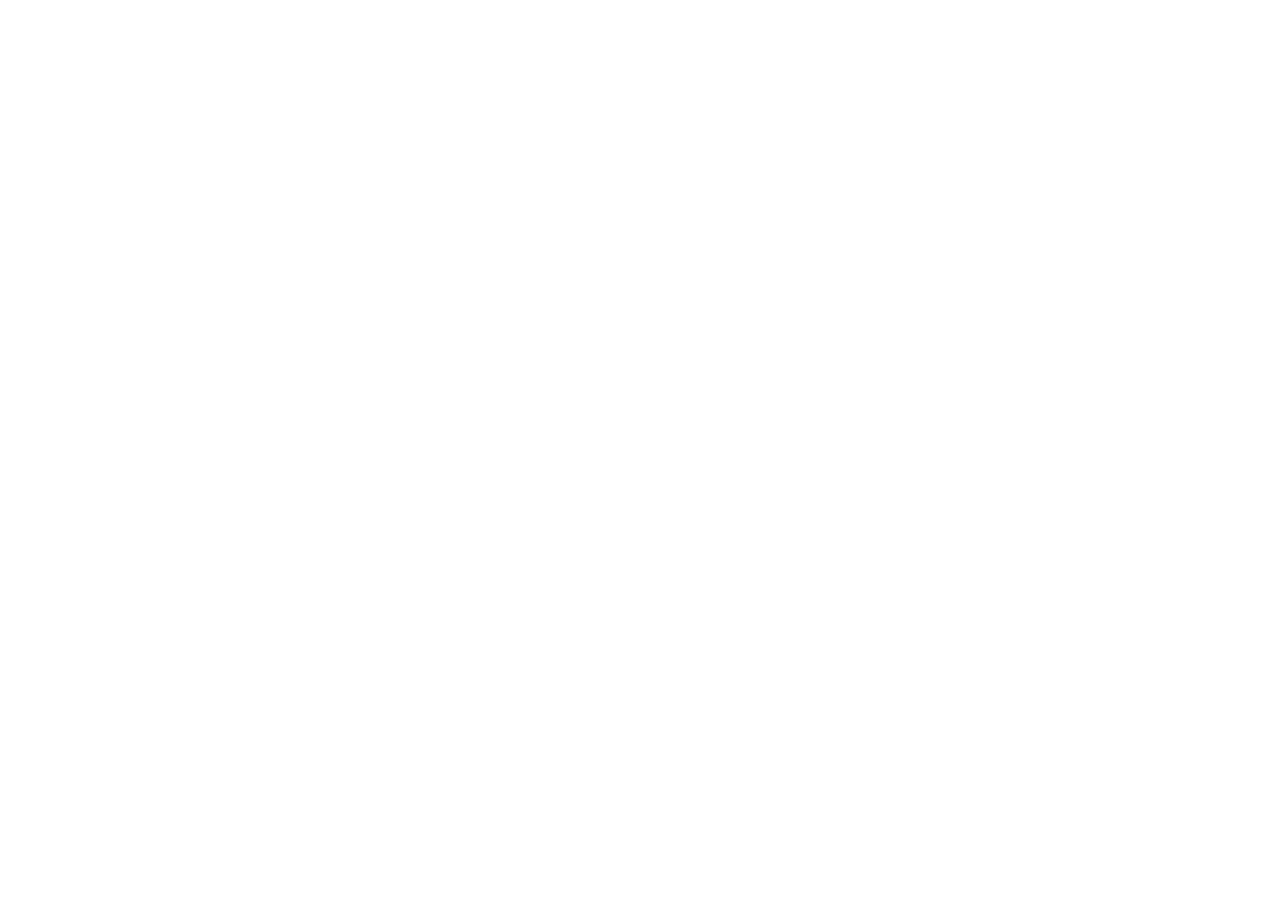
==== login.html @ 0137897a "更新了文件" ====
<!DOCTYPE html>
<html lang="en">

<head>
    <meta charset="UTF-8">
    <meta http-equiv="X-UA-Compatible" content="IE=edge">
    <meta name="viewport" content="width=device-width, initial-scale=1.0">
    <title>Document</title>
</head>

<body>

</body>

</html>
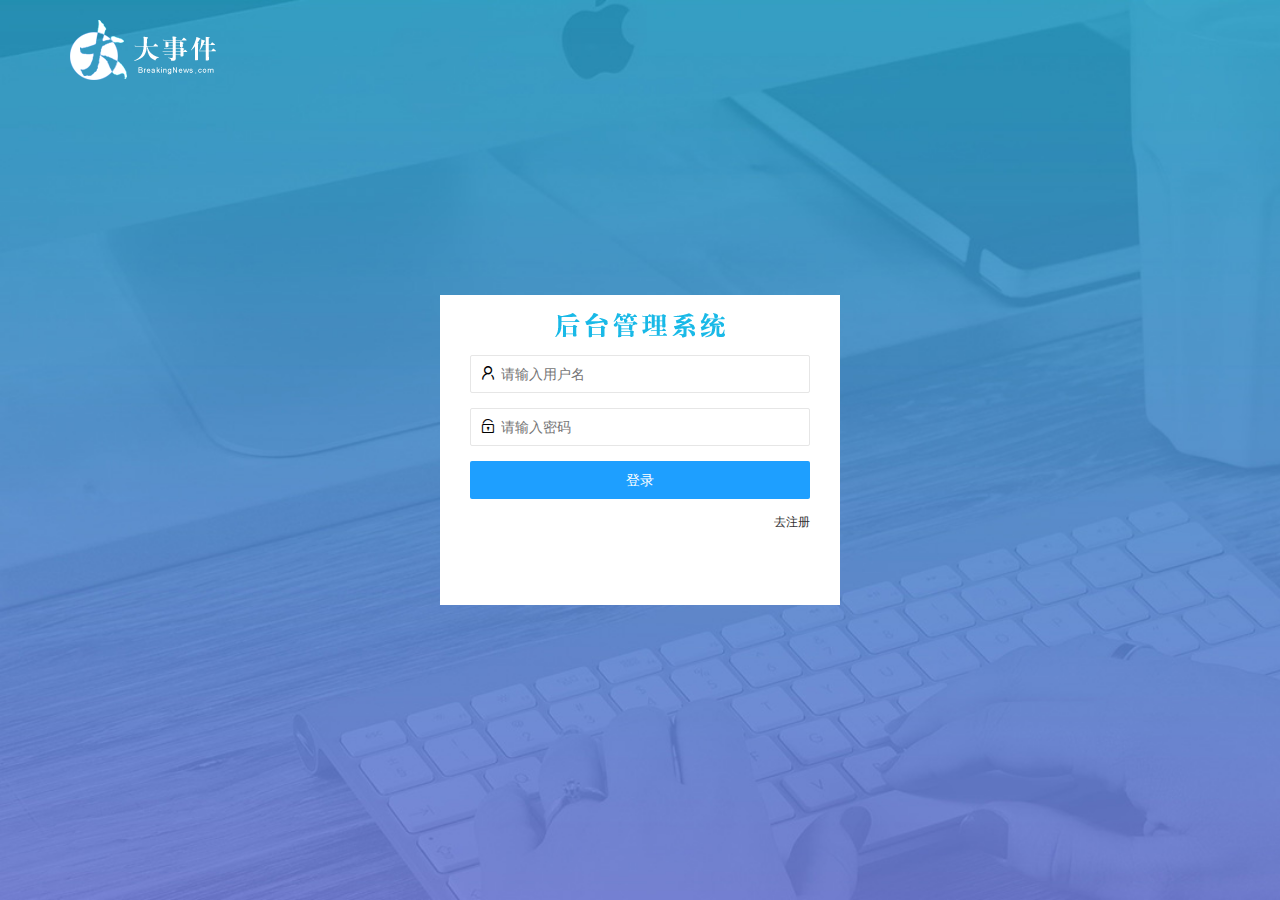
==== commit 8d0615fd: "完成了登录和注册的功能" ====
--- a/login.html
+++ b/login.html
@@ -5,11 +5,72 @@
     <meta charset="UTF-8">
     <meta http-equiv="X-UA-Compatible" content="IE=edge">
     <meta name="viewport" content="width=device-width, initial-scale=1.0">
-    <title>Document</title>
+    <title>大事件登录/注册</title>
+    <link rel="stylesheet" href="./assets/lib/layui/css/layui.css" />
+    <link rel="stylesheet" href="./assets/css/login.css" />
 </head>
 
 <body>
+    <!-- 头部区域 -->
+    <div class="layui-main header">
+        <img src="./assets/images/logo.png" alt="">
+    </div>
+    <!-- 登录盒子 -->
+    <div class="loginAndRegBox">
+        <!-- 登录头部 -->
+        <div class="header-box"></div>
+        <!-- 登录 -->
+        <div class="login-box">
+            <form class="layui-form" id="form_login">
+                <div class="layui-form-item">
+                    <i class="layui-icon layui-icon-username"></i>
+                    <input type="text" name="username" required lay-verify="required|uname" placeholder="请输入用户名" autocomplete="off" class="layui-input">
+                </div>
+                <div class="layui-form-item">
+                    <i class="layui-icon layui-icon-password"></i>
+                    <input type="password" name="password" required lay-verify="required|pwd" placeholder="请输入密码" autocomplete="off" class="layui-input">
+                </div>
+                <div class="layui-form-item">
+                    <button class="layui-btn layui-btn-fluid layui-btn-normal" lay-submit lay-filter="formDemo">登录</button>
+                </div>
+                <div class="layui-form-item link">
+                    <a href="javascript:;" id="link-login">去注册</a>
+                </div>
+            </form>
 
+        </div>
+        <!-- 注册 -->
+        <div class="reg-box">
+            <form class="layui-form" id="form_reg">
+                <div class="layui-form-item">
+                    <i class="layui-icon layui-icon-username"></i>
+                    <input type="text" name="username" required lay-verify="required|uname" placeholder="请输入用户名" autocomplete="off" class="layui-input">
+                </div>
+                <div class="layui-form-item">
+                    <i class="layui-icon layui-icon-password"></i>
+                    <input type="password" name="password" required lay-verify="required|pwd" placeholder="请输入密码" autocomplete="off" class="layui-input">
+                </div>
+                <div class="layui-form-item">
+                    <i class="layui-icon layui-icon-password"></i>
+                    <input type="password" name="repassword" required lay-verify="required|pwd|repwd" placeholder="请再次输入密码" autocomplete="off" class="layui-input">
+                </div>
+                <div class="layui-form-item">
+                    <button class="layui-btn layui-btn-fluid layui-btn-normal" lay-submit lay-filter="formDemo">注册</button>
+                </div>
+                <div class="layui-form-item link">
+                    <a href="javascript:;" id="link-reg">去登录</a>
+                </div>
+            </form>
+
+        </div>
+
+    </div>
+    <!-- 引入jqury代码 -->
+    <script src="./assets/lib/jquery.js"></script>
+    <script src="./assets/lib/layui/layui.all.js"></script>
+    <!-- 引入自己的JavaScript代码 -->
+    <script src="./assets/js/login.js"></script>
+    <script src="./assets/js/baseAPI.js"></script>
 </body>
 
 </html>--- a/assets/lib/layui/css/layui.css
+++ b/assets/lib/layui/css/layui.css
@@ -0,0 +1,2 @@
+/** layui-v2.5.5 MIT License By https://www.layui.com */
+ .layui-inline,img{display:inline-block;vertical-align:middle}h1,h2,h3,h4,h5,h6{font-weight:400}.layui-edge,.layui-header,.layui-inline,.layui-main{position:relative}.layui-body,.layui-edge,.layui-elip{overflow:hidden}.layui-btn,.layui-edge,.layui-inline,img{vertical-align:middle}.layui-btn,.layui-disabled,.layui-icon,.layui-unselect{-moz-user-select:none;-webkit-user-select:none;-ms-user-select:none}.layui-elip,.layui-form-checkbox span,.layui-form-pane .layui-form-label{text-overflow:ellipsis;white-space:nowrap}.layui-breadcrumb,.layui-tree-btnGroup{visibility:hidden}blockquote,body,button,dd,div,dl,dt,form,h1,h2,h3,h4,h5,h6,input,li,ol,p,pre,td,textarea,th,ul{margin:0;padding:0;-webkit-tap-highlight-color:rgba(0,0,0,0)}a:active,a:hover{outline:0}img{border:none}li{list-style:none}table{border-collapse:collapse;border-spacing:0}h4,h5,h6{font-size:100%}button,input,optgroup,option,select,textarea{font-family:inherit;font-size:inherit;font-style:inherit;font-weight:inherit;outline:0}pre{white-space:pre-wrap;white-space:-moz-pre-wrap;white-space:-pre-wrap;white-space:-o-pre-wrap;word-wrap:break-word}body{line-height:24px;font:14px Helvetica Neue,Helvetica,PingFang SC,Tahoma,Arial,sans-serif}hr{height:1px;margin:10px 0;border:0;clear:both}a{color:#333;text-decoration:none}a:hover{color:#777}a cite{font-style:normal;*cursor:pointer}.layui-border-box,.layui-border-box *{box-sizing:border-box}.layui-box,.layui-box *{box-sizing:content-box}.layui-clear{clear:both;*zoom:1}.layui-clear:after{content:'\20';clear:both;*zoom:1;display:block;height:0}.layui-inline{*display:inline;*zoom:1}.layui-edge{display:inline-block;width:0;height:0;border-width:6px;border-style:dashed;border-color:transparent}.layui-edge-top{top:-4px;border-bottom-color:#999;border-bottom-style:solid}.layui-edge-right{border-left-color:#999;border-left-style:solid}.layui-edge-bottom{top:2px;border-top-color:#999;border-top-style:solid}.layui-edge-left{border-right-color:#999;border-right-style:solid}.layui-disabled,.layui-disabled:hover{color:#d2d2d2!important;cursor:not-allowed!important}.layui-circle{border-radius:100%}.layui-show{display:block!important}.layui-hide{display:none!important}@font-face{font-family:layui-icon;src:url(../font/iconfont.eot?v=250);src:url(../font/iconfont.eot?v=250#iefix) format('embedded-opentype'),url(../font/iconfont.woff2?v=250) format('woff2'),url(../font/iconfont.woff?v=250) format('woff'),url(../font/iconfont.ttf?v=250) format('truetype'),url(../font/iconfont.svg?v=250#layui-icon) format('svg')}.layui-icon{font-family:layui-icon!important;font-size:16px;font-style:normal;-webkit-font-smoothing:antialiased;-moz-osx-font-smoothing:grayscale}.layui-icon-reply-fill:before{content:"\e611"}.layui-icon-set-fill:before{content:"\e614"}.layui-icon-menu-fill:before{content:"\e60f"}.layui-icon-search:before{content:"\e615"}.layui-icon-share:before{content:"\e641"}.layui-icon-set-sm:before{content:"\e620"}.layui-icon-engine:before{content:"\e628"}.layui-icon-close:before{content:"\1006"}.layui-icon-close-fill:before{content:"\1007"}.layui-icon-chart-screen:before{content:"\e629"}.layui-icon-star:before{content:"\e600"}.layui-icon-circle-dot:before{content:"\e617"}.layui-icon-chat:before{content:"\e606"}.layui-icon-release:before{content:"\e609"}.layui-icon-list:before{content:"\e60a"}.layui-icon-chart:before{content:"\e62c"}.layui-icon-ok-circle:before{content:"\1005"}.layui-icon-layim-theme:before{content:"\e61b"}.layui-icon-table:before{content:"\e62d"}.layui-icon-right:before{content:"\e602"}.layui-icon-left:before{content:"\e603"}.layui-icon-cart-simple:before{content:"\e698"}.layui-icon-face-cry:before{content:"\e69c"}.layui-icon-face-smile:before{content:"\e6af"}.layui-icon-survey:before{content:"\e6b2"}.layui-icon-tree:before{content:"\e62e"}.layui-icon-upload-circle:before{content:"\e62f"}.layui-icon-add-circle:before{content:"\e61f"}.layui-icon-download-circle:before{content:"\e601"}.layui-icon-templeate-1:before{content:"\e630"}.layui-icon-util:before{content:"\e631"}.layui-icon-face-surprised:before{content:"\e664"}.layui-icon-edit:before{content:"\e642"}.layui-icon-speaker:before{content:"\e645"}.layui-icon-down:before{content:"\e61a"}.layui-icon-file:before{content:"\e621"}.layui-icon-layouts:before{content:"\e632"}.layui-icon-rate-half:before{content:"\e6c9"}.layui-icon-add-circle-fine:before{content:"\e608"}.layui-icon-prev-circle:before{content:"\e633"}.layui-icon-read:before{content:"\e705"}.layui-icon-404:before{content:"\e61c"}.layui-icon-carousel:before{content:"\e634"}.layui-icon-help:before{content:"\e607"}.layui-icon-code-circle:before{content:"\e635"}.layui-icon-water:before{content:"\e636"}.layui-icon-username:before{content:"\e66f"}.layui-icon-find-fill:before{content:"\e670"}.layui-icon-about:before{content:"\e60b"}.layui-icon-location:before{content:"\e715"}.layui-icon-up:before{content:"\e619"}.layui-icon-pause:before{content:"\e651"}.layui-icon-date:before{content:"\e637"}.layui-icon-layim-uploadfile:before{content:"\e61d"}.layui-icon-delete:before{content:"\e640"}.layui-icon-play:before{content:"\e652"}.layui-icon-top:before{content:"\e604"}.layui-icon-friends:before{content:"\e612"}.layui-icon-refresh-3:before{content:"\e9aa"}.layui-icon-ok:before{content:"\e605"}.layui-icon-layer:before{content:"\e638"}.layui-icon-face-smile-fine:before{content:"\e60c"}.layui-icon-dollar:before{content:"\e659"}.layui-icon-group:before{content:"\e613"}.layui-icon-layim-download:before{content:"\e61e"}.layui-icon-picture-fine:before{content:"\e60d"}.layui-icon-link:before{content:"\e64c"}.layui-icon-diamond:before{content:"\e735"}.layui-icon-log:before{content:"\e60e"}.layui-icon-rate-solid:before{content:"\e67a"}.layui-icon-fonts-del:before{content:"\e64f"}.layui-icon-unlink:before{content:"\e64d"}.layui-icon-fonts-clear:before{content:"\e639"}.layui-icon-triangle-r:before{content:"\e623"}.layui-icon-circle:before{content:"\e63f"}.layui-icon-radio:before{content:"\e643"}.layui-icon-align-center:before{content:"\e647"}.layui-icon-align-right:before{content:"\e648"}.layui-icon-align-left:before{content:"\e649"}.layui-icon-loading-1:before{content:"\e63e"}.layui-icon-return:before{content:"\e65c"}.layui-icon-fonts-strong:before{content:"\e62b"}.layui-icon-upload:before{content:"\e67c"}.layui-icon-dialogue:before{content:"\e63a"}.layui-icon-video:before{content:"\e6ed"}.layui-icon-headset:before{content:"\e6fc"}.layui-icon-cellphone-fine:before{content:"\e63b"}.layui-icon-add-1:before{content:"\e654"}.layui-icon-face-smile-b:before{content:"\e650"}.layui-icon-fonts-html:before{content:"\e64b"}.layui-icon-form:before{content:"\e63c"}.layui-icon-cart:before{content:"\e657"}.layui-icon-camera-fill:before{content:"\e65d"}.layui-icon-tabs:before{content:"\e62a"}.layui-icon-fonts-code:before{content:"\e64e"}.layui-icon-fire:before{content:"\e756"}.layui-icon-set:before{content:"\e716"}.layui-icon-fonts-u:before{content:"\e646"}.layui-icon-triangle-d:before{content:"\e625"}.layui-icon-tips:before{content:"\e702"}.layui-icon-picture:before{content:"\e64a"}.layui-icon-more-vertical:before{content:"\e671"}.layui-icon-flag:before{content:"\e66c"}.layui-icon-loading:before{content:"\e63d"}.layui-icon-fonts-i:before{content:"\e644"}.layui-icon-refresh-1:before{content:"\e666"}.layui-icon-rmb:before{content:"\e65e"}.layui-icon-home:before{content:"\e68e"}.layui-icon-user:before{content:"\e770"}.layui-icon-notice:before{content:"\e667"}.layui-icon-login-weibo:before{content:"\e675"}.layui-icon-voice:before{content:"\e688"}.layui-icon-upload-drag:before{content:"\e681"}.layui-icon-login-qq:before{content:"\e676"}.layui-icon-snowflake:before{content:"\e6b1"}.layui-icon-file-b:before{content:"\e655"}.layui-icon-template:before{content:"\e663"}.layui-icon-auz:before{content:"\e672"}.layui-icon-console:before{content:"\e665"}.layui-icon-app:before{content:"\e653"}.layui-icon-prev:before{content:"\e65a"}.layui-icon-website:before{content:"\e7ae"}.layui-icon-next:before{content:"\e65b"}.layui-icon-component:before{content:"\e857"}.layui-icon-more:before{content:"\e65f"}.layui-icon-login-wechat:before{content:"\e677"}.layui-icon-shrink-right:before{content:"\e668"}.layui-icon-spread-left:before{content:"\e66b"}.layui-icon-camera:before{content:"\e660"}.layui-icon-note:before{content:"\e66e"}.layui-icon-refresh:before{content:"\e669"}.layui-icon-female:before{content:"\e661"}.layui-icon-male:before{content:"\e662"}.layui-icon-password:before{content:"\e673"}.layui-icon-senior:before{content:"\e674"}.layui-icon-theme:before{content:"\e66a"}.layui-icon-tread:before{content:"\e6c5"}.layui-icon-praise:before{content:"\e6c6"}.layui-icon-star-fill:before{content:"\e658"}.layui-icon-rate:before{content:"\e67b"}.layui-icon-template-1:before{content:"\e656"}.layui-icon-vercode:before{content:"\e679"}.layui-icon-cellphone:before{content:"\e678"}.layui-icon-screen-full:before{content:"\e622"}.layui-icon-screen-restore:before{content:"\e758"}.layui-icon-cols:before{content:"\e610"}.layui-icon-export:before{content:"\e67d"}.layui-icon-print:before{content:"\e66d"}.layui-icon-slider:before{content:"\e714"}.layui-icon-addition:before{content:"\e624"}.layui-icon-subtraction:before{content:"\e67e"}.layui-icon-service:before{content:"\e626"}.layui-icon-transfer:before{content:"\e691"}.layui-main{width:1140px;margin:0 auto}.layui-header{z-index:1000;height:60px}.layui-header a:hover{transition:all .5s;-webkit-transition:all .5s}.layui-side{position:fixed;left:0;top:0;bottom:0;z-index:999;width:200px;overflow-x:hidden}.layui-side-scroll{position:relative;width:220px;height:100%;overflow-x:hidden}.layui-body{position:absolute;left:200px;right:0;top:0;bottom:0;z-index:998;width:auto;overflow-y:auto;box-sizing:border-box}.layui-layout-body{overflow:hidden}.layui-layout-admin .layui-header{background-color:#23262E}.layui-layout-admin .layui-side{top:60px;width:200px;overflow-x:hidden}.layui-layout-admin .layui-body{position:fixed;top:60px;bottom:44px}.layui-layout-admin .layui-main{width:auto;margin:0 15px}.layui-layout-admin .layui-footer{position:fixed;left:200px;right:0;bottom:0;height:44px;line-height:44px;padding:0 15px;background-color:#eee}.layui-layout-admin .layui-logo{position:absolute;left:0;top:0;width:200px;height:100%;line-height:60px;text-align:center;color:#009688;font-size:16px}.layui-layout-admin .layui-header .layui-nav{background:0 0}.layui-layout-left{position:absolute!important;left:200px;top:0}.layui-layout-right{position:absolute!important;right:0;top:0}.layui-container{position:relative;margin:0 auto;padding:0 15px;box-sizing:border-box}.layui-fluid{position:relative;margin:0 auto;padding:0 15px}.layui-row:after,.layui-row:before{content:'';display:block;clear:both}.layui-col-lg1,.layui-col-lg10,.layui-col-lg11,.layui-col-lg12,.layui-col-lg2,.layui-col-lg3,.layui-col-lg4,.layui-col-lg5,.layui-col-lg6,.layui-col-lg7,.layui-col-lg8,.layui-col-lg9,.layui-col-md1,.layui-col-md10,.layui-col-md11,.layui-col-md12,.layui-col-md2,.layui-col-md3,.layui-col-md4,.layui-col-md5,.layui-col-md6,.layui-col-md7,.layui-col-md8,.layui-col-md9,.layui-col-sm1,.layui-col-sm10,.layui-col-sm11,.layui-col-sm12,.layui-col-sm2,.layui-col-sm3,.layui-col-sm4,.layui-col-sm5,.layui-col-sm6,.layui-col-sm7,.layui-col-sm8,.layui-col-sm9,.layui-col-xs1,.layui-col-xs10,.layui-col-xs11,.layui-col-xs12,.layui-col-xs2,.layui-col-xs3,.layui-col-xs4,.layui-col-xs5,.layui-col-xs6,.layui-col-xs7,.layui-col-xs8,.layui-col-xs9{position:relative;display:block;box-sizing:border-box}.layui-col-xs1,.layui-col-xs10,.layui-col-xs11,.layui-col-xs12,.layui-col-xs2,.layui-col-xs3,.layui-col-xs4,.layui-col-xs5,.layui-col-xs6,.layui-col-xs7,.layui-col-xs8,.layui-col-xs9{float:left}.layui-col-xs1{width:8.33333333%}.layui-col-xs2{width:16.66666667%}.layui-col-xs3{width:25%}.layui-col-xs4{width:33.33333333%}.layui-col-xs5{width:41.66666667%}.layui-col-xs6{width:50%}.layui-col-xs7{width:58.33333333%}.layui-col-xs8{width:66.66666667%}.layui-col-xs9{width:75%}.layui-col-xs10{width:83.33333333%}.layui-col-xs11{width:91.66666667%}.layui-col-xs12{width:100%}.layui-col-xs-offset1{margin-left:8.33333333%}.layui-col-xs-offset2{margin-left:16.66666667%}.layui-col-xs-offset3{margin-left:25%}.layui-col-xs-offset4{margin-left:33.33333333%}.layui-col-xs-offset5{margin-left:41.66666667%}.layui-col-xs-offset6{margin-left:50%}.layui-col-xs-offset7{margin-left:58.33333333%}.layui-col-xs-offset8{margin-left:66.66666667%}.layui-col-xs-offset9{margin-left:75%}.layui-col-xs-offset10{margin-left:83.33333333%}.layui-col-xs-offset11{margin-left:91.66666667%}.layui-col-xs-offset12{margin-left:100%}@media screen and (max-width:768px){.layui-hide-xs{display:none!important}.layui-show-xs-block{display:block!important}.layui-show-xs-inline{display:inline!important}.layui-show-xs-inline-block{display:inline-block!important}}@media screen and (min-width:768px){.layui-container{width:750px}.layui-hide-sm{display:none!important}.layui-show-sm-block{display:block!important}.layui-show-sm-inline{display:inline!important}.layui-show-sm-inline-block{display:inline-block!important}.layui-col-sm1,.layui-col-sm10,.layui-col-sm11,.layui-col-sm12,.layui-col-sm2,.layui-col-sm3,.layui-col-sm4,.layui-col-sm5,.layui-col-sm6,.layui-col-sm7,.layui-col-sm8,.layui-col-sm9{float:left}.layui-col-sm1{width:8.33333333%}.layui-col-sm2{width:16.66666667%}.layui-col-sm3{width:25%}.layui-col-sm4{width:33.33333333%}.layui-col-sm5{width:41.66666667%}.layui-col-sm6{width:50%}.layui-col-sm7{width:58.33333333%}.layui-col-sm8{width:66.66666667%}.layui-col-sm9{width:75%}.layui-col-sm10{width:83.33333333%}.layui-col-sm11{width:91.66666667%}.layui-col-sm12{width:100%}.layui-col-sm-offset1{margin-left:8.33333333%}.layui-col-sm-offset2{margin-left:16.66666667%}.layui-col-sm-offset3{margin-left:25%}.layui-col-sm-offset4{margin-left:33.33333333%}.layui-col-sm-offset5{margin-left:41.66666667%}.layui-col-sm-offset6{margin-left:50%}.layui-col-sm-offset7{margin-left:58.33333333%}.layui-col-sm-offset8{margin-left:66.66666667%}.layui-col-sm-offset9{margin-left:75%}.layui-col-sm-offset10{margin-left:83.33333333%}.layui-col-sm-offset11{margin-left:91.66666667%}.layui-col-sm-offset12{margin-left:100%}}@media screen and (min-width:992px){.layui-container{width:970px}.layui-hide-md{display:none!important}.layui-show-md-block{display:block!important}.layui-show-md-inline{display:inline!important}.layui-show-md-inline-block{display:inline-block!important}.layui-col-md1,.layui-col-md10,.layui-col-md11,.layui-col-md12,.layui-col-md2,.layui-col-md3,.layui-col-md4,.layui-col-md5,.layui-col-md6,.layui-col-md7,.layui-col-md8,.layui-col-md9{float:left}.layui-col-md1{width:8.33333333%}.layui-col-md2{width:16.66666667%}.layui-col-md3{width:25%}.layui-col-md4{width:33.33333333%}.layui-col-md5{width:41.66666667%}.layui-col-md6{width:50%}.layui-col-md7{width:58.33333333%}.layui-col-md8{width:66.66666667%}.layui-col-md9{width:75%}.layui-col-md10{width:83.33333333%}.layui-col-md11{width:91.66666667%}.layui-col-md12{width:100%}.layui-col-md-offset1{margin-left:8.33333333%}.layui-col-md-offset2{margin-left:16.66666667%}.layui-col-md-offset3{margin-left:25%}.layui-col-md-offset4{margin-left:33.33333333%}.layui-col-md-offset5{margin-left:41.66666667%}.layui-col-md-offset6{margin-left:50%}.layui-col-md-offset7{margin-left:58.33333333%}.layui-col-md-offset8{margin-left:66.66666667%}.layui-col-md-offset9{margin-left:75%}.layui-col-md-offset10{margin-left:83.33333333%}.layui-col-md-offset11{margin-left:91.66666667%}.layui-col-md-offset12{margin-left:100%}}@media screen and (min-width:1200px){.layui-container{width:1170px}.layui-hide-lg{display:none!important}.layui-show-lg-block{display:block!important}.layui-show-lg-inline{display:inline!important}.layui-show-lg-inline-block{display:inline-block!important}.layui-col-lg1,.layui-col-lg10,.layui-col-lg11,.layui-col-lg12,.layui-col-lg2,.layui-col-lg3,.layui-col-lg4,.layui-col-lg5,.layui-col-lg6,.layui-col-lg7,.layui-col-lg8,.layui-col-lg9{float:left}.layui-col-lg1{width:8.33333333%}.layui-col-lg2{width:16.66666667%}.layui-col-lg3{width:25%}.layui-col-lg4{width:33.33333333%}.layui-col-lg5{width:41.66666667%}.layui-col-lg6{width:50%}.layui-col-lg7{width:58.33333333%}.layui-col-lg8{width:66.66666667%}.layui-col-lg9{width:75%}.layui-col-lg10{width:83.33333333%}.layui-col-lg11{width:91.66666667%}.layui-col-lg12{width:100%}.layui-col-lg-offset1{margin-left:8.33333333%}.layui-col-lg-offset2{margin-left:16.66666667%}.layui-col-lg-offset3{margin-left:25%}.layui-col-lg-offset4{margin-left:33.33333333%}.layui-col-lg-offset5{margin-left:41.66666667%}.layui-col-lg-offset6{margin-left:50%}.layui-col-lg-offset7{margin-left:58.33333333%}.layui-col-lg-offset8{margin-left:66.66666667%}.layui-col-lg-offset9{margin-left:75%}.layui-col-lg-offset10{margin-left:83.33333333%}.layui-col-lg-offset11{margin-left:91.66666667%}.layui-col-lg-offset12{margin-left:100%}}.layui-col-space1{margin:-.5px}.layui-col-space1>*{padding:.5px}.layui-col-space3{margin:-1.5px}.layui-col-space3>*{padding:1.5px}.layui-col-space5{margin:-2.5px}.layui-col-space5>*{padding:2.5px}.layui-col-space8{margin:-3.5px}.layui-col-space8>*{padding:3.5px}.layui-col-space10{margin:-5px}.layui-col-space10>*{padding:5px}.layui-col-space12{margin:-6px}.layui-col-space12>*{padding:6px}.layui-col-space15{margin:-7.5px}.layui-col-space15>*{padding:7.5px}.layui-col-space18{margin:-9px}.layui-col-space18>*{padding:9px}.layui-col-space20{margin:-10px}.layui-col-space20>*{padding:10px}.layui-col-space22{margin:-11px}.layui-col-space22>*{padding:11px}.layui-col-space25{margin:-12.5px}.layui-col-space25>*{padding:12.5px}.layui-col-space30{margin:-15px}.layui-col-space30>*{padding:15px}.layui-btn,.layui-input,.layui-select,.layui-textarea,.layui-upload-button{outline:0;-webkit-appearance:none;transition:all .3s;-webkit-transition:all .3s;box-sizing:border-box}.layui-elem-quote{margin-bottom:10px;padding:15px;line-height:22px;border-left:5px solid #009688;border-radius:0 2px 2px 0;background-color:#f2f2f2}.layui-quote-nm{border-style:solid;border-width:1px 1px 1px 5px;background:0 0}.layui-elem-field{margin-bottom:10px;padding:0;border-width:1px;border-style:solid}.layui-elem-field legend{margin-left:20px;padding:0 10px;font-size:20px;font-weight:300}.layui-field-title{margin:10px 0 20px;border-width:1px 0 0}.layui-field-box{padding:10px 15px}.layui-field-title .layui-field-box{padding:10px 0}.layui-progress{position:relative;height:6px;border-radius:20px;background-color:#e2e2e2}.layui-progress-bar{position:absolute;left:0;top:0;width:0;max-width:100%;height:6px;border-radius:20px;text-align:right;background-color:#5FB878;transition:all .3s;-webkit-transition:all .3s}.layui-progress-big,.layui-progress-big .layui-progress-bar{height:18px;line-height:18px}.layui-progress-text{position:relative;top:-20px;line-height:18px;font-size:12px;color:#666}.layui-progress-big .layui-progress-text{position:static;padding:0 10px;color:#fff}.layui-collapse{border-width:1px;border-style:solid;border-radius:2px}.layui-colla-content,.layui-colla-item{border-top-width:1px;border-top-style:solid}.layui-colla-item:first-child{border-top:none}.layui-colla-title{position:relative;height:42px;line-height:42px;padding:0 15px 0 35px;color:#333;background-color:#f2f2f2;cursor:pointer;font-size:14px;overflow:hidden}.layui-colla-content{display:none;padding:10px 15px;line-height:22px;color:#666}.layui-colla-icon{position:absolute;left:15px;top:0;font-size:14px}.layui-card{margin-bottom:15px;border-radius:2px;background-color:#fff;box-shadow:0 1px 2px 0 rgba(0,0,0,.05)}.layui-card:last-child{margin-bottom:0}.layui-card-header{position:relative;height:42px;line-height:42px;padding:0 15px;border-bottom:1px solid #f6f6f6;color:#333;border-radius:2px 2px 0 0;font-size:14px}.layui-bg-black,.layui-bg-blue,.layui-bg-cyan,.layui-bg-green,.layui-bg-orange,.layui-bg-red{color:#fff!important}.layui-card-body{position:relative;padding:10px 15px;line-height:24px}.layui-card-body[pad15]{padding:15px}.layui-card-body[pad20]{padding:20px}.layui-card-body .layui-table{margin:5px 0}.layui-card .layui-tab{margin:0}.layui-panel-window{position:relative;padding:15px;border-radius:0;border-top:5px solid #E6E6E6;background-color:#fff}.layui-auxiliar-moving{position:fixed;left:0;right:0;top:0;bottom:0;width:100%;height:100%;background:0 0;z-index:9999999999}.layui-form-label,.layui-form-mid,.layui-form-select,.layui-input-block,.layui-input-inline,.layui-textarea{position:relative}.layui-bg-red{background-color:#FF5722!important}.layui-bg-orange{background-color:#FFB800!important}.layui-bg-green{background-color:#009688!important}.layui-bg-cyan{background-color:#2F4056!important}.layui-bg-blue{background-color:#1E9FFF!important}.layui-bg-black{background-color:#393D49!important}.layui-bg-gray{background-color:#eee!important;color:#666!important}.layui-badge-rim,.layui-colla-content,.layui-colla-item,.layui-collapse,.layui-elem-field,.layui-form-pane .layui-form-item[pane],.layui-form-pane .layui-form-label,.layui-input,.layui-layedit,.layui-layedit-tool,.layui-quote-nm,.layui-select,.layui-tab-bar,.layui-tab-card,.layui-tab-title,.layui-tab-title .layui-this:after,.layui-textarea{border-color:#e6e6e6}.layui-timeline-item:before,hr{background-color:#e6e6e6}.layui-text{line-height:22px;font-size:14px;color:#666}.layui-text h1,.layui-text h2,.layui-text h3{font-weight:500;color:#333}.layui-text h1{font-size:30px}.layui-text h2{font-size:24px}.layui-text h3{font-size:18px}.layui-text a:not(.layui-btn){color:#01AAED}.layui-text a:not(.layui-btn):hover{text-decoration:underline}.layui-text ul{padding:5px 0 5px 15px}.layui-text ul li{margin-top:5px;list-style-type:disc}.layui-text em,.layui-word-aux{color:#999!important;padding:0 5px!important}.layui-btn{display:inline-block;height:38px;line-height:38px;padding:0 18px;background-color:#009688;color:#fff;white-space:nowrap;text-align:center;font-size:14px;border:none;border-radius:2px;cursor:pointer}.layui-btn:hover{opacity:.8;filter:alpha(opacity=80);color:#fff}.layui-btn:active{opacity:1;filter:alpha(opacity=100)}.layui-btn+.layui-btn{margin-left:10px}.layui-btn-container{font-size:0}.layui-btn-container .layui-btn{margin-right:10px;margin-bottom:10px}.layui-btn-container .layui-btn+.layui-btn{margin-left:0}.layui-table .layui-btn-container .layui-btn{margin-bottom:9px}.layui-btn-radius{border-radius:100px}.layui-btn .layui-icon{margin-right:3px;font-size:18px;vertical-align:bottom;vertical-align:middle\9}.layui-btn-primary{border:1px solid #C9C9C9;background-color:#fff;color:#555}.layui-btn-primary:hover{border-color:#009688;color:#333}.layui-btn-normal{background-color:#1E9FFF}.layui-btn-warm{background-color:#FFB800}.layui-btn-danger{background-color:#FF5722}.layui-btn-checked{background-color:#5FB878}.layui-btn-disabled,.layui-btn-disabled:active,.layui-btn-disabled:hover{border:1px solid #e6e6e6;background-color:#FBFBFB;color:#C9C9C9;cursor:not-allowed;opacity:1}.layui-btn-lg{height:44px;line-height:44px;padding:0 25px;font-size:16px}.layui-btn-sm{height:30px;line-height:30px;padding:0 10px;font-size:12px}.layui-btn-sm i{font-size:16px!important}.layui-btn-xs{height:22px;line-height:22px;padding:0 5px;font-size:12px}.layui-btn-xs i{font-size:14px!important}.layui-btn-group{display:inline-block;vertical-align:middle;font-size:0}.layui-btn-group .layui-btn{margin-left:0!important;margin-right:0!important;border-left:1px solid rgba(255,255,255,.5);border-radius:0}.layui-btn-group .layui-btn-primary{border-left:none}.layui-btn-group .layui-btn-primary:hover{border-color:#C9C9C9;color:#009688}.layui-btn-group .layui-btn:first-child{border-left:none;border-radius:2px 0 0 2px}.layui-btn-group .layui-btn-primary:first-child{border-left:1px solid #c9c9c9}.layui-btn-group .layui-btn:last-child{border-radius:0 2px 2px 0}.layui-btn-group .layui-btn+.layui-btn{margin-left:0}.layui-btn-group+.layui-btn-group{margin-left:10px}.layui-btn-fluid{width:100%}.layui-input,.layui-select,.layui-textarea{height:38px;line-height:1.3;line-height:38px\9;border-width:1px;border-style:solid;background-color:#fff;border-radius:2px}.layui-input::-webkit-input-placeholder,.layui-select::-webkit-input-placeholder,.layui-textarea::-webkit-input-placeholder{line-height:1.3}.layui-input,.layui-textarea{display:block;width:100%;padding-left:10px}.layui-input:hover,.layui-textarea:hover{border-color:#D2D2D2!important}.layui-input:focus,.layui-textarea:focus{border-color:#C9C9C9!important}.layui-textarea{min-height:100px;height:auto;line-height:20px;padding:6px 10px;resize:vertical}.layui-select{padding:0 10px}.layui-form input[type=checkbox],.layui-form input[type=radio],.layui-form select{display:none}.layui-form [lay-ignore]{display:initial}.layui-form-item{margin-bottom:15px;clear:both;*zoom:1}.layui-form-item:after{content:'\20';clear:both;*zoom:1;display:block;height:0}.layui-form-label{float:left;display:block;padding:9px 15px;width:80px;font-weight:400;line-height:20px;text-align:right}.layui-form-label-col{display:block;float:none;padding:9px 0;line-height:20px;text-align:left}.layui-form-item .layui-inline{margin-bottom:5px;margin-right:10px}.layui-input-block{margin-left:110px;min-height:36px}.layui-input-inline{display:inline-block;vertical-align:middle}.layui-form-item .layui-input-inline{float:left;width:190px;margin-right:10px}.layui-form-text .layui-input-inline{width:auto}.layui-form-mid{float:left;display:block;padding:9px 0!important;line-height:20px;margin-right:10px}.layui-form-danger+.layui-form-select .layui-input,.layui-form-danger:focus{border-color:#FF5722!important}.layui-form-select .layui-input{padding-right:30px;cursor:pointer}.layui-form-select .layui-edge{position:absolute;right:10px;top:50%;margin-top:-3px;cursor:pointer;border-width:6px;border-top-color:#c2c2c2;border-top-style:solid;transition:all .3s;-webkit-transition:all .3s}.layui-form-select dl{display:none;position:absolute;left:0;top:42px;padding:5px 0;z-index:899;min-width:100%;border:1px solid #d2d2d2;max-height:300px;overflow-y:auto;background-color:#fff;border-radius:2px;box-shadow:0 2px 4px rgba(0,0,0,.12);box-sizing:border-box}.layui-form-select dl dd,.layui-form-select dl dt{padding:0 10px;line-height:36px;white-space:nowrap;overflow:hidden;text-overflow:ellipsis}.layui-form-select dl dt{font-size:12px;color:#999}.layui-form-select dl dd{cursor:pointer}.layui-form-select dl dd:hover{background-color:#f2f2f2;-webkit-transition:.5s all;transition:.5s all}.layui-form-select .layui-select-group dd{padding-left:20px}.layui-form-select dl dd.layui-select-tips{padding-left:10px!important;color:#999}.layui-form-select dl dd.layui-this{background-color:#5FB878;color:#fff}.layui-form-checkbox,.layui-form-select dl dd.layui-disabled{background-color:#fff}.layui-form-selected dl{display:block}.layui-form-checkbox,.layui-form-checkbox *,.layui-form-switch{display:inline-block;vertical-align:middle}.layui-form-selected .layui-edge{margin-top:-9px;-webkit-transform:rotate(180deg);transform:rotate(180deg);margin-top:-3px\9}:root .layui-form-selected .layui-edge{margin-top:-9px\0/IE9}.layui-form-selectup dl{top:auto;bottom:42px}.layui-select-none{margin:5px 0;text-align:center;color:#999}.layui-select-disabled .layui-disabled{border-color:#eee!important}.layui-select-disabled .layui-edge{border-top-color:#d2d2d2}.layui-form-checkbox{position:relative;height:30px;line-height:30px;margin-right:10px;padding-right:30px;cursor:pointer;font-size:0;-webkit-transition:.1s linear;transition:.1s linear;box-sizing:border-box}.layui-form-checkbox span{padding:0 10px;height:100%;font-size:14px;border-radius:2px 0 0 2px;background-color:#d2d2d2;color:#fff;overflow:hidden}.layui-form-checkbox:hover span{background-color:#c2c2c2}.layui-form-checkbox i{position:absolute;right:0;top:0;width:30px;height:28px;border:1px solid #d2d2d2;border-left:none;border-radius:0 2px 2px 0;color:#fff;font-size:20px;text-align:center}.layui-form-checkbox:hover i{border-color:#c2c2c2;color:#c2c2c2}.layui-form-checked,.layui-form-checked:hover{border-color:#5FB878}.layui-form-checked span,.layui-form-checked:hover span{background-color:#5FB878}.layui-form-checked i,.layui-form-checked:hover i{color:#5FB878}.layui-form-item .layui-form-checkbox{margin-top:4px}.layui-form-checkbox[lay-skin=primary]{height:auto!important;line-height:normal!important;min-width:18px;min-height:18px;border:none!important;margin-right:0;padding-left:28px;padding-right:0;background:0 0}.layui-form-checkbox[lay-skin=primary] span{padding-left:0;padding-right:15px;line-height:18px;background:0 0;color:#666}.layui-form-checkbox[lay-skin=primary] i{right:auto;left:0;width:16px;height:16px;line-height:16px;border:1px solid #d2d2d2;font-size:12px;border-radius:2px;background-color:#fff;-webkit-transition:.1s linear;transition:.1s linear}.layui-form-checkbox[lay-skin=primary]:hover i{border-color:#5FB878;color:#fff}.layui-form-checked[lay-skin=primary] i{border-color:#5FB878!important;background-color:#5FB878;color:#fff}.layui-checkbox-disbaled[lay-skin=primary] span{background:0 0!important;color:#c2c2c2}.layui-checkbox-disbaled[lay-skin=primary]:hover i{border-color:#d2d2d2}.layui-form-item .layui-form-checkbox[lay-skin=primary]{margin-top:10px}.layui-form-switch{position:relative;height:22px;line-height:22px;min-width:35px;padding:0 5px;margin-top:8px;border:1px solid #d2d2d2;border-radius:20px;cursor:pointer;background-color:#fff;-webkit-transition:.1s linear;transition:.1s linear}.layui-form-switch i{position:absolute;left:5px;top:3px;width:16px;height:16px;border-radius:20px;background-color:#d2d2d2;-webkit-transition:.1s linear;transition:.1s linear}.layui-form-switch em{position:relative;top:0;width:25px;margin-left:21px;padding:0!important;text-align:center!important;color:#999!important;font-style:normal!important;font-size:12px}.layui-form-onswitch{border-color:#5FB878;background-color:#5FB878}.layui-checkbox-disbaled,.layui-checkbox-disbaled i{border-color:#e2e2e2!important}.layui-form-onswitch i{left:100%;margin-left:-21px;background-color:#fff}.layui-form-onswitch em{margin-left:5px;margin-right:21px;color:#fff!important}.layui-checkbox-disbaled span{background-color:#e2e2e2!important}.layui-checkbox-disbaled:hover i{color:#fff!important}[lay-radio]{display:none}.layui-form-radio,.layui-form-radio *{display:inline-block;vertical-align:middle}.layui-form-radio{line-height:28px;margin:6px 10px 0 0;padding-right:10px;cursor:pointer;font-size:0}.layui-form-radio *{font-size:14px}.layui-form-radio>i{margin-right:8px;font-size:22px;color:#c2c2c2}.layui-form-radio>i:hover,.layui-form-radioed>i{color:#5FB878}.layui-radio-disbaled>i{color:#e2e2e2!important}.layui-form-pane .layui-form-label{width:110px;padding:8px 15px;height:38px;line-height:20px;border-width:1px;border-style:solid;border-radius:2px 0 0 2px;text-align:center;background-color:#FBFBFB;overflow:hidden;box-sizing:border-box}.layui-form-pane .layui-input-inline{margin-left:-1px}.layui-form-pane .layui-input-block{margin-left:110px;left:-1px}.layui-form-pane .layui-input{border-radius:0 2px 2px 0}.layui-form-pane .layui-form-text .layui-form-label{float:none;width:100%;border-radius:2px;box-sizing:border-box;text-align:left}.layui-form-pane .layui-form-text .layui-input-inline{display:block;margin:0;top:-1px;clear:both}.layui-form-pane .layui-form-text .layui-input-block{margin:0;left:0;top:-1px}.layui-form-pane .layui-form-text .layui-textarea{min-height:100px;border-radius:0 0 2px 2px}.layui-form-pane .layui-form-checkbox{margin:4px 0 4px 10px}.layui-form-pane .layui-form-radio,.layui-form-pane .layui-form-switch{margin-top:6px;margin-left:10px}.layui-form-pane .layui-form-item[pane]{position:relative;border-width:1px;border-style:solid}.layui-form-pane .layui-form-item[pane] .layui-form-label{position:absolute;left:0;top:0;height:100%;border-width:0 1px 0 0}.layui-form-pane .layui-form-item[pane] .layui-input-inline{margin-left:110px}@media screen and (max-width:450px){.layui-form-item .layui-form-label{text-overflow:ellipsis;overflow:hidden;white-space:nowrap}.layui-form-item .layui-inline{display:block;margin-right:0;margin-bottom:20px;clear:both}.layui-form-item .layui-inline:after{content:'\20';clear:both;display:block;height:0}.layui-form-item .layui-input-inline{display:block;float:none;left:-3px;width:auto;margin:0 0 10px 112px}.layui-form-item .layui-input-inline+.layui-form-mid{margin-left:110px;top:-5px;padding:0}.layui-form-item .layui-form-checkbox{margin-right:5px;margin-bottom:5px}}.layui-layedit{border-width:1px;border-style:solid;border-radius:2px}.layui-layedit-tool{padding:3px 5px;border-bottom-width:1px;border-bottom-style:solid;font-size:0}.layedit-tool-fixed{position:fixed;top:0;border-top:1px solid #e2e2e2}.layui-layedit-tool .layedit-tool-mid,.layui-layedit-tool .layui-icon{display:inline-block;vertical-align:middle;text-align:center;font-size:14px}.layui-layedit-tool .layui-icon{position:relative;width:32px;height:30px;line-height:30px;margin:3px 5px;color:#777;cursor:pointer;border-radius:2px}.layui-layedit-tool .layui-icon:hover{color:#393D49}.layui-layedit-tool .layui-icon:active{color:#000}.layui-layedit-tool .layedit-tool-active{background-color:#e2e2e2;color:#000}.layui-layedit-tool .layui-disabled,.layui-layedit-tool .layui-disabled:hover{color:#d2d2d2;cursor:not-allowed}.layui-layedit-tool .layedit-tool-mid{width:1px;height:18px;margin:0 10px;background-color:#d2d2d2}.layedit-tool-html{width:50px!important;font-size:30px!important}.layedit-tool-b,.layedit-tool-code,.layedit-tool-help{font-size:16px!important}.layedit-tool-d,.layedit-tool-face,.layedit-tool-image,.layedit-tool-unlink{font-size:18px!important}.layedit-tool-image input{position:absolute;font-size:0;left:0;top:0;width:100%;height:100%;opacity:.01;filter:Alpha(opacity=1);cursor:pointer}.layui-layedit-iframe iframe{display:block;width:100%}#LAY_layedit_code{overflow:hidden}.layui-laypage{display:inline-block;*display:inline;*zoom:1;vertical-align:middle;margin:10px 0;font-size:0}.layui-laypage>a:first-child,.layui-laypage>a:first-child em{border-radius:2px 0 0 2px}.layui-laypage>a:last-child,.layui-laypage>a:last-child em{border-radius:0 2px 2px 0}.layui-laypage>:first-child{margin-left:0!important}.layui-laypage>:last-child{margin-right:0!important}.layui-laypage a,.layui-laypage button,.layui-laypage input,.layui-laypage select,.layui-laypage span{border:1px solid #e2e2e2}.layui-laypage a,.layui-laypage span{display:inline-block;*display:inline;*zoom:1;vertical-align:middle;padding:0 15px;height:28px;line-height:28px;margin:0 -1px 5px 0;background-color:#fff;color:#333;font-size:12px}.layui-flow-more a *,.layui-laypage input,.layui-table-view select[lay-ignore]{display:inline-block}.layui-laypage a:hover{color:#009688}.layui-laypage em{font-style:normal}.layui-laypage .layui-laypage-spr{color:#999;font-weight:700}.layui-laypage a{text-decoration:none}.layui-laypage .layui-laypage-curr{position:relative}.layui-laypage .layui-laypage-curr em{position:relative;color:#fff}.layui-laypage .layui-laypage-curr .layui-laypage-em{position:absolute;left:-1px;top:-1px;padding:1px;width:100%;height:100%;background-color:#009688}.layui-laypage-em{border-radius:2px}.layui-laypage-next em,.layui-laypage-prev em{font-family:Sim sun;font-size:16px}.layui-laypage .layui-laypage-count,.layui-laypage .layui-laypage-limits,.layui-laypage .layui-laypage-refresh,.layui-laypage .layui-laypage-skip{margin-left:10px;margin-right:10px;padding:0;border:none}.layui-laypage .layui-laypage-limits,.layui-laypage .layui-laypage-refresh{vertical-align:top}.layui-laypage .layui-laypage-refresh i{font-size:18px;cursor:pointer}.layui-laypage select{height:22px;padding:3px;border-radius:2px;cursor:pointer}.layui-laypage .layui-laypage-skip{height:30px;line-height:30px;color:#999}.layui-laypage button,.layui-laypage input{height:30px;line-height:30px;border-radius:2px;vertical-align:top;background-color:#fff;box-sizing:border-box}.layui-laypage input{width:40px;margin:0 10px;padding:0 3px;text-align:center}.layui-laypage input:focus,.layui-laypage select:focus{border-color:#009688!important}.layui-laypage button{margin-left:10px;padding:0 10px;cursor:pointer}.layui-table,.layui-table-view{margin:10px 0}.layui-flow-more{margin:10px 0;text-align:center;color:#999;font-size:14px}.layui-flow-more a{height:32px;line-height:32px}.layui-flow-more a *{vertical-align:top}.layui-flow-more a cite{padding:0 20px;border-radius:3px;background-color:#eee;color:#333;font-style:normal}.layui-flow-more a cite:hover{opacity:.8}.layui-flow-more a i{font-size:30px;color:#737383}.layui-table{width:100%;background-color:#fff;color:#666}.layui-table tr{transition:all .3s;-webkit-transition:all .3s}.layui-table th{text-align:left;font-weight:400}.layui-table tbody tr:hover,.layui-table thead tr,.layui-table-click,.layui-table-header,.layui-table-hover,.layui-table-mend,.layui-table-patch,.layui-table-tool,.layui-table-total,.layui-table-total tr,.layui-table[lay-even] tr:nth-child(even){background-color:#f2f2f2}.layui-table td,.layui-table th,.layui-table-col-set,.layui-table-fixed-r,.layui-table-grid-down,.layui-table-header,.layui-table-page,.layui-table-tips-main,.layui-table-tool,.layui-table-total,.layui-table-view,.layui-table[lay-skin=line],.layui-table[lay-skin=row]{border-width:1px;border-style:solid;border-color:#e6e6e6}.layui-table td,.layui-table th{position:relative;padding:9px 15px;min-height:20px;line-height:20px;font-size:14px}.layui-table[lay-skin=line] td,.layui-table[lay-skin=line] th{border-width:0 0 1px}.layui-table[lay-skin=row] td,.layui-table[lay-skin=row] th{border-width:0 1px 0 0}.layui-table[lay-skin=nob] td,.layui-table[lay-skin=nob] th{border:none}.layui-table img{max-width:100px}.layui-table[lay-size=lg] td,.layui-table[lay-size=lg] th{padding:15px 30px}.layui-table-view .layui-table[lay-size=lg] .layui-table-cell{height:40px;line-height:40px}.layui-table[lay-size=sm] td,.layui-table[lay-size=sm] th{font-size:12px;padding:5px 10px}.layui-table-view .layui-table[lay-size=sm] .layui-table-cell{height:20px;line-height:20px}.layui-table[lay-data]{display:none}.layui-table-box{position:relative;overflow:hidden}.layui-table-view .layui-table{position:relative;width:auto;margin:0}.layui-table-view .layui-table[lay-skin=line]{border-width:0 1px 0 0}.layui-table-view .layui-table[lay-skin=row]{border-width:0 0 1px}.layui-table-view .layui-table td,.layui-table-view .layui-table th{padding:5px 0;border-top:none;border-left:none}.layui-table-view .layui-table th.layui-unselect .layui-table-cell span{cursor:pointer}.layui-table-view .layui-table td{cursor:default}.layui-table-view .layui-table td[data-edit=text]{cursor:text}.layui-table-view .layui-form-checkbox[lay-skin=primary] i{width:18px;height:18px}.layui-table-view .layui-form-radio{line-height:0;padding:0}.layui-table-view .layui-form-radio>i{margin:0;font-size:20px}.layui-table-init{position:absolute;left:0;top:0;width:100%;height:100%;text-align:center;z-index:110}.layui-table-init .layui-icon{position:absolute;left:50%;top:50%;margin:-15px 0 0 -15px;font-size:30px;color:#c2c2c2}.layui-table-header{border-width:0 0 1px;overflow:hidden}.layui-table-header .layui-table{margin-bottom:-1px}.layui-table-tool .layui-inline[lay-event]{position:relative;width:26px;height:26px;padding:5px;line-height:16px;margin-right:10px;text-align:center;color:#333;border:1px solid #ccc;cursor:pointer;-webkit-transition:.5s all;transition:.5s all}.layui-table-tool .layui-inline[lay-event]:hover{border:1px solid #999}.layui-table-tool-temp{padding-right:120px}.layui-table-tool-self{position:absolute;right:17px;top:10px}.layui-table-tool .layui-table-tool-self .layui-inline[lay-event]{margin:0 0 0 10px}.layui-table-tool-panel{position:absolute;top:29px;left:-1px;padding:5px 0;min-width:150px;min-height:40px;border:1px solid #d2d2d2;text-align:left;overflow-y:auto;background-color:#fff;box-shadow:0 2px 4px rgba(0,0,0,.12)}.layui-table-cell,.layui-table-tool-panel li{overflow:hidden;text-overflow:ellipsis;white-space:nowrap}.layui-table-tool-panel li{padding:0 10px;line-height:30px;-webkit-transition:.5s all;transition:.5s all}.layui-table-tool-panel li .layui-form-checkbox[lay-skin=primary]{width:100%;padding-left:28px}.layui-table-tool-panel li:hover{background-color:#f2f2f2}.layui-table-tool-panel li .layui-form-checkbox[lay-skin=primary] i{position:absolute;left:0;top:0}.layui-table-tool-panel li .layui-form-checkbox[lay-skin=primary] span{padding:0}.layui-table-tool .layui-table-tool-self .layui-table-tool-panel{left:auto;right:-1px}.layui-table-col-set{position:absolute;right:0;top:0;width:20px;height:100%;border-width:0 0 0 1px;background-color:#fff}.layui-table-sort{width:10px;height:20px;margin-left:5px;cursor:pointer!important}.layui-table-sort .layui-edge{position:absolute;left:5px;border-width:5px}.layui-table-sort .layui-table-sort-asc{top:3px;border-top:none;border-bottom-style:solid;border-bottom-color:#b2b2b2}.layui-table-sort .layui-table-sort-asc:hover{border-bottom-color:#666}.layui-table-sort .layui-table-sort-desc{bottom:5px;border-bottom:none;border-top-style:solid;border-top-color:#b2b2b2}.layui-table-sort .layui-table-sort-desc:hover{border-top-color:#666}.layui-table-sort[lay-sort=asc] .layui-table-sort-asc{border-bottom-color:#000}.layui-table-sort[lay-sort=desc] .layui-table-sort-desc{border-top-color:#000}.layui-table-cell{height:28px;line-height:28px;padding:0 15px;position:relative;box-sizing:border-box}.layui-table-cell .layui-form-checkbox[lay-skin=primary]{top:-1px;padding:0}.layui-table-cell .layui-table-link{color:#01AAED}.laytable-cell-checkbox,.laytable-cell-numbers,.laytable-cell-radio,.laytable-cell-space{padding:0;text-align:center}.layui-table-body{position:relative;overflow:auto;margin-right:-1px;margin-bottom:-1px}.layui-table-body .layui-none{line-height:26px;padding:15px;text-align:center;color:#999}.layui-table-fixed{position:absolute;left:0;top:0;z-index:101}.layui-table-fixed .layui-table-body{overflow:hidden}.layui-table-fixed-l{box-shadow:0 -1px 8px rgba(0,0,0,.08)}.layui-table-fixed-r{left:auto;right:-1px;border-width:0 0 0 1px;box-shadow:-1px 0 8px rgba(0,0,0,.08)}.layui-table-fixed-r .layui-table-header{position:relative;overflow:visible}.layui-table-mend{position:absolute;right:-49px;top:0;height:100%;width:50px}.layui-table-tool{position:relative;z-index:890;width:100%;min-height:50px;line-height:30px;padding:10px 15px;border-width:0 0 1px}.layui-table-tool .layui-btn-container{margin-bottom:-10px}.layui-table-page,.layui-table-total{border-width:1px 0 0;margin-bottom:-1px;overflow:hidden}.layui-table-page{position:relative;width:100%;padding:7px 7px 0;height:41px;font-size:12px;white-space:nowrap}.layui-table-page>div{height:26px}.layui-table-page .layui-laypage{margin:0}.layui-table-page .layui-laypage a,.layui-table-page .layui-laypage span{height:26px;line-height:26px;margin-bottom:10px;border:none;background:0 0}.layui-table-page .layui-laypage a,.layui-table-page .layui-laypage span.layui-laypage-curr{padding:0 12px}.layui-table-page .layui-laypage span{margin-left:0;padding:0}.layui-table-page .layui-laypage .layui-laypage-prev{margin-left:-7px!important}.layui-table-page .layui-laypage .layui-laypage-curr .layui-laypage-em{left:0;top:0;padding:0}.layui-table-page .layui-laypage button,.layui-table-page .layui-laypage input{height:26px;line-height:26px}.layui-table-page .layui-laypage input{width:40px}.layui-table-page .layui-laypage button{padding:0 10px}.layui-table-page select{height:18px}.layui-table-patch .layui-table-cell{padding:0;width:30px}.layui-table-edit{position:absolute;left:0;top:0;width:100%;height:100%;padding:0 14px 1px;border-radius:0;box-shadow:1px 1px 20px rgba(0,0,0,.15)}.layui-table-edit:focus{border-color:#5FB878!important}select.layui-table-edit{padding:0 0 0 10px;border-color:#C9C9C9}.layui-table-view .layui-form-checkbox,.layui-table-view .layui-form-radio,.layui-table-view .layui-form-switch{top:0;margin:0;box-sizing:content-box}.layui-table-view .layui-form-checkbox{top:-1px;height:26px;line-height:26px}.layui-table-view .layui-form-checkbox i{height:26px}.layui-table-grid .layui-table-cell{overflow:visible}.layui-table-grid-down{position:absolute;top:0;right:0;width:26px;height:100%;padding:5px 0;border-width:0 0 0 1px;text-align:center;background-color:#fff;color:#999;cursor:pointer}.layui-table-grid-down .layui-icon{position:absolute;top:50%;left:50%;margin:-8px 0 0 -8px}.layui-table-grid-down:hover{background-color:#fbfbfb}body .layui-table-tips .layui-layer-content{background:0 0;padding:0;box-shadow:0 1px 6px rgba(0,0,0,.12)}.layui-table-tips-main{margin:-44px 0 0 -1px;max-height:150px;padding:8px 15px;font-size:14px;overflow-y:scroll;background-color:#fff;color:#666}.layui-table-tips-c{position:absolute;right:-3px;top:-13px;width:20px;height:20px;padding:3px;cursor:pointer;background-color:#666;border-radius:50%;color:#fff}.layui-table-tips-c:hover{background-color:#777}.layui-table-tips-c:before{position:relative;right:-2px}.layui-upload-file{display:none!important;opacity:.01;filter:Alpha(opacity=1)}.layui-upload-drag,.layui-upload-form,.layui-upload-wrap{display:inline-block}.layui-upload-list{margin:10px 0}.layui-upload-choose{padding:0 10px;color:#999}.layui-upload-drag{position:relative;padding:30px;border:1px dashed #e2e2e2;background-color:#fff;text-align:center;cursor:pointer;color:#999}.layui-upload-drag .layui-icon{font-size:50px;color:#009688}.layui-upload-drag[lay-over]{border-color:#009688}.layui-upload-iframe{position:absolute;width:0;height:0;border:0;visibility:hidden}.layui-upload-wrap{position:relative;vertical-align:middle}.layui-upload-wrap .layui-upload-file{display:block!important;position:absolute;left:0;top:0;z-index:10;font-size:100px;width:100%;height:100%;opacity:.01;filter:Alpha(opacity=1);cursor:pointer}.layui-transfer-active,.layui-transfer-box{display:inline-block;vertical-align:middle}.layui-transfer-box,.layui-transfer-header,.layui-transfer-search{border-width:0;border-style:solid;border-color:#e6e6e6}.layui-transfer-box{position:relative;border-width:1px;width:200px;height:360px;border-radius:2px;background-color:#fff}.layui-transfer-box .layui-form-checkbox{width:100%;margin:0!important}.layui-transfer-header{height:38px;line-height:38px;padding:0 10px;border-bottom-width:1px}.layui-transfer-search{position:relative;padding:10px;border-bottom-width:1px}.layui-transfer-search .layui-input{height:32px;padding-left:30px;font-size:12px}.layui-transfer-search .layui-icon-search{position:absolute;left:20px;top:50%;margin-top:-8px;color:#666}.layui-transfer-active{margin:0 15px}.layui-transfer-active .layui-btn{display:block;margin:0;padding:0 15px;background-color:#5FB878;border-color:#5FB878;color:#fff}.layui-transfer-active .layui-btn-disabled{background-color:#FBFBFB;border-color:#e6e6e6;color:#C9C9C9}.layui-transfer-active .layui-btn:first-child{margin-bottom:15px}.layui-transfer-active .layui-btn .layui-icon{margin:0;font-size:14px!important}.layui-transfer-data{padding:5px 0;overflow:auto}.layui-transfer-data li{height:32px;line-height:32px;padding:0 10px}.layui-transfer-data li:hover{background-color:#f2f2f2;transition:.5s all}.layui-transfer-data .layui-none{padding:15px 10px;text-align:center;color:#999}.layui-nav{position:relative;padding:0 20px;background-color:#393D49;color:#fff;border-radius:2px;font-size:0;box-sizing:border-box}.layui-nav *{font-size:14px}.layui-nav .layui-nav-item{position:relative;display:inline-block;*display:inline;*zoom:1;vertical-align:middle;line-height:60px}.layui-nav .layui-nav-item a{display:block;padding:0 20px;color:#fff;color:rgba(255,255,255,.7);transition:all .3s;-webkit-transition:all .3s}.layui-nav .layui-this:after,.layui-nav-bar,.layui-nav-tree .layui-nav-itemed:after{position:absolute;left:0;top:0;width:0;height:5px;background-color:#5FB878;transition:all .2s;-webkit-transition:all .2s}.layui-nav-bar{z-index:1000}.layui-nav .layui-nav-item a:hover,.layui-nav .layui-this a{color:#fff}.layui-nav .layui-this:after{content:'';top:auto;bottom:0;width:100%}.layui-nav-img{width:30px;height:30px;margin-right:10px;border-radius:50%}.layui-nav .layui-nav-more{content:'';width:0;height:0;border-style:solid dashed dashed;border-color:#fff transparent transparent;overflow:hidden;cursor:pointer;transition:all .2s;-webkit-transition:all .2s;position:absolute;top:50%;right:3px;margin-top:-3px;border-width:6px;border-top-color:rgba(255,255,255,.7)}.layui-nav .layui-nav-mored,.layui-nav-itemed>a .layui-nav-more{margin-top:-9px;border-style:dashed dashed solid;border-color:transparent transparent #fff}.layui-nav-child{display:none;position:absolute;left:0;top:65px;min-width:100%;line-height:36px;padding:5px 0;box-shadow:0 2px 4px rgba(0,0,0,.12);border:1px solid #d2d2d2;background-color:#fff;z-index:100;border-radius:2px;white-space:nowrap}.layui-nav .layui-nav-child a{color:#333}.layui-nav .layui-nav-child a:hover{background-color:#f2f2f2;color:#000}.layui-nav-child dd{position:relative}.layui-nav .layui-nav-child dd.layui-this a,.layui-nav-child dd.layui-this{background-color:#5FB878;color:#fff}.layui-nav-child dd.layui-this:after{display:none}.layui-nav-tree{width:200px;padding:0}.layui-nav-tree .layui-nav-item{display:block;width:100%;line-height:45px}.layui-nav-tree .layui-nav-item a{position:relative;height:45px;line-height:45px;text-overflow:ellipsis;overflow:hidden;white-space:nowrap}.layui-nav-tree .layui-nav-item a:hover{background-color:#4E5465}.layui-nav-tree .layui-nav-bar{width:5px;height:0;background-color:#009688}.layui-nav-tree .layui-nav-child dd.layui-this,.layui-nav-tree .layui-nav-child dd.layui-this a,.layui-nav-tree .layui-this,.layui-nav-tree .layui-this>a,.layui-nav-tree .layui-this>a:hover{background-color:#009688;color:#fff}.layui-nav-tree .layui-this:after{display:none}.layui-nav-itemed>a,.layui-nav-tree .layui-nav-title a,.layui-nav-tree .layui-nav-title a:hover{color:#fff!important}.layui-nav-tree .layui-nav-child{position:relative;z-index:0;top:0;border:none;box-shadow:none}.layui-nav-tree .layui-nav-child a{height:40px;line-height:40px;color:#fff;color:rgba(255,255,255,.7)}.layui-nav-tree .layui-nav-child,.layui-nav-tree .layui-nav-child a:hover{background:0 0;color:#fff}.layui-nav-tree .layui-nav-more{right:10px}.layui-nav-itemed>.layui-nav-child{display:block;padding:0;background-color:rgba(0,0,0,.3)!important}.layui-nav-itemed>.layui-nav-child>.layui-this>.layui-nav-child{display:block}.layui-nav-side{position:fixed;top:0;bottom:0;left:0;overflow-x:hidden;z-index:999}.layui-bg-blue .layui-nav-bar,.layui-bg-blue .layui-nav-itemed:after,.layui-bg-blue .layui-this:after{background-color:#93D1FF}.layui-bg-blue .layui-nav-child dd.layui-this{background-color:#1E9FFF}.layui-bg-blue .layui-nav-itemed>a,.layui-nav-tree.layui-bg-blue .layui-nav-title a,.layui-nav-tree.layui-bg-blue .layui-nav-title a:hover{background-color:#007DDB!important}.layui-breadcrumb{font-size:0}.layui-breadcrumb>*{font-size:14px}.layui-breadcrumb a{color:#999!important}.layui-breadcrumb a:hover{color:#5FB878!important}.layui-breadcrumb a cite{color:#666;font-style:normal}.layui-breadcrumb span[lay-separator]{margin:0 10px;color:#999}.layui-tab{margin:10px 0;text-align:left!important}.layui-tab[overflow]>.layui-tab-title{overflow:hidden}.layui-tab-title{position:relative;left:0;height:40px;white-space:nowrap;font-size:0;border-bottom-width:1px;border-bottom-style:solid;transition:all .2s;-webkit-transition:all .2s}.layui-tab-title li{display:inline-block;*display:inline;*zoom:1;vertical-align:middle;font-size:14px;transition:all .2s;-webkit-transition:all .2s;position:relative;line-height:40px;min-width:65px;padding:0 15px;text-align:center;cursor:pointer}.layui-tab-title li a{display:block}.layui-tab-title .layui-this{color:#000}.layui-tab-title .layui-this:after{position:absolute;left:0;top:0;content:'';width:100%;height:41px;border-width:1px;border-style:solid;border-bottom-color:#fff;border-radius:2px 2px 0 0;box-sizing:border-box;pointer-events:none}.layui-tab-bar{position:absolute;right:0;top:0;z-index:10;width:30px;height:39px;line-height:39px;border-width:1px;border-style:solid;border-radius:2px;text-align:center;background-color:#fff;cursor:pointer}.layui-tab-bar .layui-icon{position:relative;display:inline-block;top:3px;transition:all .3s;-webkit-transition:all .3s}.layui-tab-item{display:none}.layui-tab-more{padding-right:30px;height:auto!important;white-space:normal!important}.layui-tab-more li.layui-this:after{border-bottom-color:#e2e2e2;border-radius:2px}.layui-tab-more .layui-tab-bar .layui-icon{top:-2px;top:3px\9;-webkit-transform:rotate(180deg);transform:rotate(180deg)}:root .layui-tab-more .layui-tab-bar .layui-icon{top:-2px\0/IE9}.layui-tab-content{padding:10px}.layui-tab-title li .layui-tab-close{position:relative;display:inline-block;width:18px;height:18px;line-height:20px;margin-left:8px;top:1px;text-align:center;font-size:14px;color:#c2c2c2;transition:all .2s;-webkit-transition:all .2s}.layui-tab-title li .layui-tab-close:hover{border-radius:2px;background-color:#FF5722;color:#fff}.layui-tab-brief>.layui-tab-title .layui-this{color:#009688}.layui-tab-brief>.layui-tab-more li.layui-this:after,.layui-tab-brief>.layui-tab-title .layui-this:after{border:none;border-radius:0;border-bottom:2px solid #5FB878}.layui-tab-brief[overflow]>.layui-tab-title .layui-this:after{top:-1px}.layui-tab-card{border-width:1px;border-style:solid;border-radius:2px;box-shadow:0 2px 5px 0 rgba(0,0,0,.1)}.layui-tab-card>.layui-tab-title{background-color:#f2f2f2}.layui-tab-card>.layui-tab-title li{margin-right:-1px;margin-left:-1px}.layui-tab-card>.layui-tab-title .layui-this{background-color:#fff}.layui-tab-card>.layui-tab-title .layui-this:after{border-top:none;border-width:1px;border-bottom-color:#fff}.layui-tab-card>.layui-tab-title .layui-tab-bar{height:40px;line-height:40px;border-radius:0;border-top:none;border-right:none}.layui-tab-card>.layui-tab-more .layui-this{background:0 0;color:#5FB878}.layui-tab-card>.layui-tab-more .layui-this:after{border:none}.layui-timeline{padding-left:5px}.layui-timeline-item{position:relative;padding-bottom:20px}.layui-timeline-axis{position:absolute;left:-5px;top:0;z-index:10;width:20px;height:20px;line-height:20px;background-color:#fff;color:#5FB878;border-radius:50%;text-align:center;cursor:pointer}.layui-timeline-axis:hover{color:#FF5722}.layui-timeline-item:before{content:'';position:absolute;left:5px;top:0;z-index:0;width:1px;height:100%}.layui-timeline-item:last-child:before{display:none}.layui-timeline-item:first-child:before{display:block}.layui-timeline-content{padding-left:25px}.layui-timeline-title{position:relative;margin-bottom:10px}.layui-badge,.layui-badge-dot,.layui-badge-rim{position:relative;display:inline-block;padding:0 6px;font-size:12px;text-align:center;background-color:#FF5722;color:#fff;border-radius:2px}.layui-badge{height:18px;line-height:18px}.layui-badge-dot{width:8px;height:8px;padding:0;border-radius:50%}.layui-badge-rim{height:18px;line-height:18px;border-width:1px;border-style:solid;background-color:#fff;color:#666}.layui-btn .layui-badge,.layui-btn .layui-badge-dot{margin-left:5px}.layui-nav .layui-badge,.layui-nav .layui-badge-dot{position:absolute;top:50%;margin:-8px 6px 0}.layui-tab-title .layui-badge,.layui-tab-title .layui-badge-dot{left:5px;top:-2px}.layui-carousel{position:relative;left:0;top:0;background-color:#f8f8f8}.layui-carousel>[carousel-item]{position:relative;width:100%;height:100%;overflow:hidden}.layui-carousel>[carousel-item]:before{position:absolute;content:'\e63d';left:50%;top:50%;width:100px;line-height:20px;margin:-10px 0 0 -50px;text-align:center;color:#c2c2c2;font-family:layui-icon!important;font-size:30px;font-style:normal;-webkit-font-smoothing:antialiased;-moz-osx-font-smoothing:grayscale}.layui-carousel>[carousel-item]>*{display:none;position:absolute;left:0;top:0;width:100%;height:100%;background-color:#f8f8f8;transition-duration:.3s;-webkit-transition-duration:.3s}.layui-carousel-updown>*{-webkit-transition:.3s ease-in-out up;transition:.3s ease-in-out up}.layui-carousel-arrow{display:none\9;opacity:0;position:absolute;left:10px;top:50%;margin-top:-18px;width:36px;height:36px;line-height:36px;text-align:center;font-size:20px;border:0;border-radius:50%;background-color:rgba(0,0,0,.2);color:#fff;-webkit-transition-duration:.3s;transition-duration:.3s;cursor:pointer}.layui-carousel-arrow[lay-type=add]{left:auto!important;right:10px}.layui-carousel:hover .layui-carousel-arrow[lay-type=add],.layui-carousel[lay-arrow=always] .layui-carousel-arrow[lay-type=add]{right:20px}.layui-carousel[lay-arrow=always] .layui-carousel-arrow{opacity:1;left:20px}.layui-carousel[lay-arrow=none] .layui-carousel-arrow{display:none}.layui-carousel-arrow:hover,.layui-carousel-ind ul:hover{background-color:rgba(0,0,0,.35)}.layui-carousel:hover .layui-carousel-arrow{display:block\9;opacity:1;left:20px}.layui-carousel-ind{position:relative;top:-35px;width:100%;line-height:0!important;text-align:center;font-size:0}.layui-carousel[lay-indicator=outside]{margin-bottom:30px}.layui-carousel[lay-indicator=outside] .layui-carousel-ind{top:10px}.layui-carousel[lay-indicator=outside] .layui-carousel-ind ul{background-color:rgba(0,0,0,.5)}.layui-carousel[lay-indicator=none] .layui-carousel-ind{display:none}.layui-carousel-ind ul{display:inline-block;padding:5px;background-color:rgba(0,0,0,.2);border-radius:10px;-webkit-transition-duration:.3s;transition-duration:.3s}.layui-carousel-ind li{display:inline-block;width:10px;height:10px;margin:0 3px;font-size:14px;background-color:#e2e2e2;background-color:rgba(255,255,255,.5);border-radius:50%;cursor:pointer;-webkit-transition-duration:.3s;transition-duration:.3s}.layui-carousel-ind li:hover{background-color:rgba(255,255,255,.7)}.layui-carousel-ind li.layui-this{background-color:#fff}.layui-carousel>[carousel-item]>.layui-carousel-next,.layui-carousel>[carousel-item]>.layui-carousel-prev,.layui-carousel>[carousel-item]>.layui-this{display:block}.layui-carousel>[carousel-item]>.layui-this{left:0}.layui-carousel>[carousel-item]>.layui-carousel-prev{left:-100%}.layui-carousel>[carousel-item]>.layui-carousel-next{left:100%}.layui-carousel>[carousel-item]>.layui-carousel-next.layui-carousel-left,.layui-carousel>[carousel-item]>.layui-carousel-prev.layui-carousel-right{left:0}.layui-carousel>[carousel-item]>.layui-this.layui-carousel-left{left:-100%}.layui-carousel>[carousel-item]>.layui-this.layui-carousel-right{left:100%}.layui-carousel[lay-anim=updown] .layui-carousel-arrow{left:50%!important;top:20px;margin:0 0 0 -18px}.layui-carousel[lay-anim=updown]>[carousel-item]>*,.layui-carousel[lay-anim=fade]>[carousel-item]>*{left:0!important}.layui-carousel[lay-anim=updown] .layui-carousel-arrow[lay-type=add]{top:auto!important;bottom:20px}.layui-carousel[lay-anim=updown] .layui-carousel-ind{position:absolute;top:50%;right:20px;width:auto;height:auto}.layui-carousel[lay-anim=updown] .layui-carousel-ind ul{padding:3px 5px}.layui-carousel[lay-anim=updown] .layui-carousel-ind li{display:block;margin:6px 0}.layui-carousel[lay-anim=updown]>[carousel-item]>.layui-this{top:0}.layui-carousel[lay-anim=updown]>[carousel-item]>.layui-carousel-prev{top:-100%}.layui-carousel[lay-anim=updown]>[carousel-item]>.layui-carousel-next{top:100%}.layui-carousel[lay-anim=updown]>[carousel-item]>.layui-carousel-next.layui-carousel-left,.layui-carousel[lay-anim=updown]>[carousel-item]>.layui-carousel-prev.layui-carousel-right{top:0}.layui-carousel[lay-anim=updown]>[carousel-item]>.layui-this.layui-carousel-left{top:-100%}.layui-carousel[lay-anim=updown]>[carousel-item]>.layui-this.layui-carousel-right{top:100%}.layui-carousel[lay-anim=fade]>[carousel-item]>.layui-carousel-next,.layui-carousel[lay-anim=fade]>[carousel-item]>.layui-carousel-prev{opacity:0}.layui-carousel[lay-anim=fade]>[carousel-item]>.layui-carousel-next.layui-carousel-left,.layui-carousel[lay-anim=fade]>[carousel-item]>.layui-carousel-prev.layui-carousel-right{opacity:1}.layui-carousel[lay-anim=fade]>[carousel-item]>.layui-this.layui-carousel-left,.layui-carousel[lay-anim=fade]>[carousel-item]>.layui-this.layui-carousel-right{opacity:0}.layui-fixbar{position:fixed;right:15px;bottom:15px;z-index:999999}.layui-fixbar li{width:50px;height:50px;line-height:50px;margin-bottom:1px;text-align:center;cursor:pointer;font-size:30px;background-color:#9F9F9F;color:#fff;border-radius:2px;opacity:.95}.layui-fixbar li:hover{opacity:.85}.layui-fixbar li:active{opacity:1}.layui-fixbar .layui-fixbar-top{display:none;font-size:40px}body .layui-util-face{border:none;background:0 0}body .layui-util-face .layui-layer-content{padding:0;background-color:#fff;color:#666;box-shadow:none}.layui-util-face .layui-layer-TipsG{display:none}.layui-util-face ul{position:relative;width:372px;padding:10px;border:1px solid #D9D9D9;background-color:#fff;box-shadow:0 0 20px rgba(0,0,0,.2)}.layui-util-face ul li{cursor:pointer;float:left;border:1px solid #e8e8e8;height:22px;width:26px;overflow:hidden;margin:-1px 0 0 -1px;padding:4px 2px;text-align:center}.layui-util-face ul li:hover{position:relative;z-index:2;border:1px solid #eb7350;background:#fff9ec}.layui-code{position:relative;margin:10px 0;padding:15px;line-height:20px;border:1px solid #ddd;border-left-width:6px;background-color:#F2F2F2;color:#333;font-family:Courier New;font-size:12px}.layui-rate,.layui-rate *{display:inline-block;vertical-align:middle}.layui-rate{padding:10px 5px 10px 0;font-size:0}.layui-rate li i.layui-icon{font-size:20px;color:#FFB800;margin-right:5px;transition:all .3s;-webkit-transition:all .3s}.layui-rate li i:hover{cursor:pointer;transform:scale(1.12);-webkit-transform:scale(1.12)}.layui-rate[readonly] li i:hover{cursor:default;transform:scale(1)}.layui-colorpicker{width:26px;height:26px;border:1px solid #e6e6e6;padding:5px;border-radius:2px;line-height:24px;display:inline-block;cursor:pointer;transition:all .3s;-webkit-transition:all .3s}.layui-colorpicker:hover{border-color:#d2d2d2}.layui-colorpicker.layui-colorpicker-lg{width:34px;height:34px;line-height:32px}.layui-colorpicker.layui-colorpicker-sm{width:24px;height:24px;line-height:22px}.layui-colorpicker.layui-colorpicker-xs{width:22px;height:22px;line-height:20px}.layui-colorpicker-trigger-bgcolor{display:block;background:url([data-uri]);border-radius:2px}.layui-colorpicker-trigger-span{display:block;height:100%;box-sizing:border-box;border:1px solid rgba(0,0,0,.15);border-radius:2px;text-align:center}.layui-colorpicker-trigger-i{display:inline-block;color:#FFF;font-size:12px}.layui-colorpicker-trigger-i.layui-icon-close{color:#999}.layui-colorpicker-main{position:absolute;z-index:66666666;width:280px;padding:7px;background:#FFF;border:1px solid #d2d2d2;border-radius:2px;box-shadow:0 2px 4px rgba(0,0,0,.12)}.layui-colorpicker-main-wrapper{height:180px;position:relative}.layui-colorpicker-basis{width:260px;height:100%;position:relative}.layui-colorpicker-basis-white{width:100%;height:100%;position:absolute;top:0;left:0;background:linear-gradient(90deg,#FFF,hsla(0,0%,100%,0))}.layui-colorpicker-basis-black{width:100%;height:100%;position:absolute;top:0;left:0;background:linear-gradient(0deg,#000,transparent)}.layui-colorpicker-basis-cursor{width:10px;height:10px;border:1px solid #FFF;border-radius:50%;position:absolute;top:-3px;right:-3px;cursor:pointer}.layui-colorpicker-side{position:absolute;top:0;right:0;width:12px;height:100%;background:linear-gradient(red,#FF0,#0F0,#0FF,#00F,#F0F,red)}.layui-colorpicker-side-slider{width:100%;height:5px;box-shadow:0 0 1px #888;box-sizing:border-box;background:#FFF;border-radius:1px;border:1px solid #f0f0f0;cursor:pointer;position:absolute;left:0}.layui-colorpicker-main-alpha{display:none;height:12px;margin-top:7px;background:url([data-uri])}.layui-colorpicker-alpha-bgcolor{height:100%;position:relative}.layui-colorpicker-alpha-slider{width:5px;height:100%;box-shadow:0 0 1px #888;box-sizing:border-box;background:#FFF;border-radius:1px;border:1px solid #f0f0f0;cursor:pointer;position:absolute;top:0}.layui-colorpicker-main-pre{padding-top:7px;font-size:0}.layui-colorpicker-pre{width:20px;height:20px;border-radius:2px;display:inline-block;margin-left:6px;margin-bottom:7px;cursor:pointer}.layui-colorpicker-pre:nth-child(11n+1){margin-left:0}.layui-colorpicker-pre-isalpha{background:url([data-uri])}.layui-colorpicker-pre.layui-this{box-shadow:0 0 3px 2px rgba(0,0,0,.15)}.layui-colorpicker-pre>div{height:100%;border-radius:2px}.layui-colorpicker-main-input{text-align:right;padding-top:7px}.layui-colorpicker-main-input .layui-btn-container .layui-btn{margin:0 0 0 10px}.layui-colorpicker-main-input div.layui-inline{float:left;margin-right:10px;font-size:14px}.layui-colorpicker-main-input input.layui-input{width:150px;height:30px;color:#666}.layui-slider{height:4px;background:#e2e2e2;border-radius:3px;position:relative;cursor:pointer}.layui-slider-bar{border-radius:3px;position:absolute;height:100%}.layui-slider-step{position:absolute;top:0;width:4px;height:4px;border-radius:50%;background:#FFF;-webkit-transform:translateX(-50%);transform:translateX(-50%)}.layui-slider-wrap{width:36px;height:36px;position:absolute;top:-16px;-webkit-transform:translateX(-50%);transform:translateX(-50%);z-index:10;text-align:center}.layui-slider-wrap-btn{width:12px;height:12px;border-radius:50%;background:#FFF;display:inline-block;vertical-align:middle;cursor:pointer;transition:.3s}.layui-slider-wrap:after{content:"";height:100%;display:inline-block;vertical-align:middle}.layui-slider-wrap-btn.layui-slider-hover,.layui-slider-wrap-btn:hover{transform:scale(1.2)}.layui-slider-wrap-btn.layui-disabled:hover{transform:scale(1)!important}.layui-slider-tips{position:absolute;top:-42px;z-index:66666666;white-space:nowrap;display:none;-webkit-transform:translateX(-50%);transform:translateX(-50%);color:#FFF;background:#000;border-radius:3px;height:25px;line-height:25px;padding:0 10px}.layui-slider-tips:after{content:'';position:absolute;bottom:-12px;left:50%;margin-left:-6px;width:0;height:0;border-width:6px;border-style:solid;border-color:#000 transparent transparent}.layui-slider-input{width:70px;height:32px;border:1px solid #e6e6e6;border-radius:3px;font-size:16px;line-height:32px;position:absolute;right:0;top:-15px}.layui-slider-input-btn{display:none;position:absolute;top:0;right:0;width:20px;height:100%;border-left:1px solid #d2d2d2}.layui-slider-input-btn i{cursor:pointer;position:absolute;right:0;bottom:0;width:20px;height:50%;font-size:12px;line-height:16px;text-align:center;color:#999}.layui-slider-input-btn i:first-child{top:0;border-bottom:1px solid #d2d2d2}.layui-slider-input-txt{height:100%;font-size:14px}.layui-slider-input-txt input{height:100%;border:none}.layui-slider-input-btn i:hover{color:#009688}.layui-slider-vertical{width:4px;margin-left:34px}.layui-slider-vertical .layui-slider-bar{width:4px}.layui-slider-vertical .layui-slider-step{top:auto;left:0;-webkit-transform:translateY(50%);transform:translateY(50%)}.layui-slider-vertical .layui-slider-wrap{top:auto;left:-16px;-webkit-transform:translateY(50%);transform:translateY(50%)}.layui-slider-vertical .layui-slider-tips{top:auto;left:2px}@media \0screen{.layui-slider-wrap-btn{margin-left:-20px}.layui-slider-vertical .layui-slider-wrap-btn{margin-left:0;margin-bottom:-20px}.layui-slider-vertical .layui-slider-tips{margin-left:-8px}.layui-slider>span{margin-left:8px}}.layui-tree{line-height:22px}.layui-tree .layui-form-checkbox{margin:0!important}.layui-tree-set{width:100%;position:relative}.layui-tree-pack{display:none;padding-left:20px;position:relative}.layui-tree-iconClick,.layui-tree-main{display:inline-block;vertical-align:middle}.layui-tree-line .layui-tree-pack{padding-left:27px}.layui-tree-line .layui-tree-set .layui-tree-set:after{content:'';position:absolute;top:14px;left:-9px;width:17px;height:0;border-top:1px dotted #c0c4cc}.layui-tree-entry{position:relative;padding:3px 0;height:20px;white-space:nowrap}.layui-tree-entry:hover{background-color:#eee}.layui-tree-line .layui-tree-entry:hover{background-color:rgba(0,0,0,0)}.layui-tree-line .layui-tree-entry:hover .layui-tree-txt{color:#999;text-decoration:underline;transition:.3s}.layui-tree-main{cursor:pointer;padding-right:10px}.layui-tree-line .layui-tree-set:before{content:'';position:absolute;top:0;left:-9px;width:0;height:100%;border-left:1px dotted #c0c4cc}.layui-tree-line .layui-tree-set.layui-tree-setLineShort:before{height:13px}.layui-tree-line .layui-tree-set.layui-tree-setHide:before{height:0}.layui-tree-iconClick{position:relative;height:20px;line-height:20px;margin:0 10px;color:#c0c4cc}.layui-tree-icon{height:12px;line-height:12px;width:12px;text-align:center;border:1px solid #c0c4cc}.layui-tree-iconClick .layui-icon{font-size:18px}.layui-tree-icon .layui-icon{font-size:12px;color:#666}.layui-tree-iconArrow{padding:0 5px}.layui-tree-iconArrow:after{content:'';position:absolute;left:4px;top:3px;z-index:100;width:0;height:0;border-width:5px;border-style:solid;border-color:transparent transparent transparent #c0c4cc;transition:.5s}.layui-tree-btnGroup,.layui-tree-editInput{position:relative;vertical-align:middle;display:inline-block}.layui-tree-spread>.layui-tree-entry>.layui-tree-iconClick>.layui-tree-iconArrow:after{transform:rotate(90deg) translate(3px,4px)}.layui-tree-txt{display:inline-block;vertical-align:middle;color:#555}.layui-tree-search{margin-bottom:15px;color:#666}.layui-tree-btnGroup .layui-icon{display:inline-block;vertical-align:middle;padding:0 2px;cursor:pointer}.layui-tree-btnGroup .layui-icon:hover{color:#999;transition:.3s}.layui-tree-entry:hover .layui-tree-btnGroup{visibility:visible}.layui-tree-editInput{height:20px;line-height:20px;padding:0 3px;border:none;background-color:rgba(0,0,0,.05)}.layui-tree-emptyText{text-align:center;color:#999}.layui-anim{-webkit-animation-duration:.3s;animation-duration:.3s;-webkit-animation-fill-mode:both;animation-fill-mode:both}.layui-anim.layui-icon{display:inline-block}.layui-anim-loop{-webkit-animation-iteration-count:infinite;animation-iteration-count:infinite}.layui-trans,.layui-trans a{transition:all .3s;-webkit-transition:all .3s}@-webkit-keyframes layui-rotate{from{-webkit-transform:rotate(0)}to{-webkit-transform:rotate(360deg)}}@keyframes layui-rotate{from{transform:rotate(0)}to{transform:rotate(360deg)}}.layui-anim-rotate{-webkit-animation-name:layui-rotate;animation-name:layui-rotate;-webkit-animation-duration:1s;animation-duration:1s;-webkit-animation-timing-function:linear;animation-timing-function:linear}@-webkit-keyframes layui-up{from{-webkit-transform:translate3d(0,100%,0);opacity:.3}to{-webkit-transform:translate3d(0,0,0);opacity:1}}@keyframes layui-up{from{transform:translate3d(0,100%,0);opacity:.3}to{transform:translate3d(0,0,0);opacity:1}}.layui-anim-up{-webkit-animation-name:layui-up;animation-name:layui-up}@-webkit-keyframes layui-upbit{from{-webkit-transform:translate3d(0,30px,0);opacity:.3}to{-webkit-transform:translate3d(0,0,0);opacity:1}}@keyframes layui-upbit{from{transform:translate3d(0,30px,0);opacity:.3}to{transform:translate3d(0,0,0);opacity:1}}.layui-anim-upbit{-webkit-animation-name:layui-upbit;animation-name:layui-upbit}@-webkit-keyframes layui-scale{0%{opacity:.3;-webkit-transform:scale(.5)}100%{opacity:1;-webkit-transform:scale(1)}}@keyframes layui-scale{0%{opacity:.3;-ms-transform:scale(.5);transform:scale(.5)}100%{opacity:1;-ms-transform:scale(1);transform:scale(1)}}.layui-anim-scale{-webkit-animation-name:layui-scale;animation-name:layui-scale}@-webkit-keyframes layui-scale-spring{0%{opacity:.5;-webkit-transform:scale(.5)}80%{opacity:.8;-webkit-transform:scale(1.1)}100%{opacity:1;-webkit-transform:scale(1)}}@keyframes layui-scale-spring{0%{opacity:.5;transform:scale(.5)}80%{opacity:.8;transform:scale(1.1)}100%{opacity:1;transform:scale(1)}}.layui-anim-scaleSpring{-webkit-animation-name:layui-scale-spring;animation-name:layui-scale-spring}@-webkit-keyframes layui-fadein{0%{opacity:0}100%{opacity:1}}@keyframes layui-fadein{0%{opacity:0}100%{opacity:1}}.layui-anim-fadein{-webkit-animation-name:layui-fadein;animation-name:layui-fadein}@-webkit-keyframes layui-fadeout{0%{opacity:1}100%{opacity:0}}@keyframes layui-fadeout{0%{opacity:1}100%{opacity:0}}.layui-anim-fadeout{-webkit-animation-name:layui-fadeout;animation-name:layui-fadeout}--- a/assets/css/login.css
+++ b/assets/css/login.css
@@ -0,0 +1,62 @@
+html,
+body {
+    padding: 0;
+    margin: 0;
+    width: 100%;
+    height: 100%;
+}
+
+body {
+    background: url(../images/login_bg.jpg);
+    background-size: cover;
+}
+
+.header {
+    padding-top: 20px;
+}
+
+.loginAndRegBox {
+    width: 400px;
+    height: 310px;
+    background-color: #fff;
+    position: absolute;
+    top: 50%;
+    left: 50%;
+    transform: translate(-50%, -50%);
+}
+
+.header-box {
+    height: 60px;
+    background: url(../images/login_title.png) no-repeat center;
+}
+
+.reg-box {
+    display: none;
+}
+
+.layui-form {
+    padding: 0 30px;
+}
+
+.link {
+    display: flex;
+    justify-content: flex-end;
+}
+
+.link a {
+    font-size: 12px;
+}
+
+.layui-form-item {
+    position: relative;
+}
+
+.layui-icon {
+    position: absolute;
+    top: 10px;
+    left: 10px;
+}
+
+.layui-input {
+    padding-left: 30px;
+}